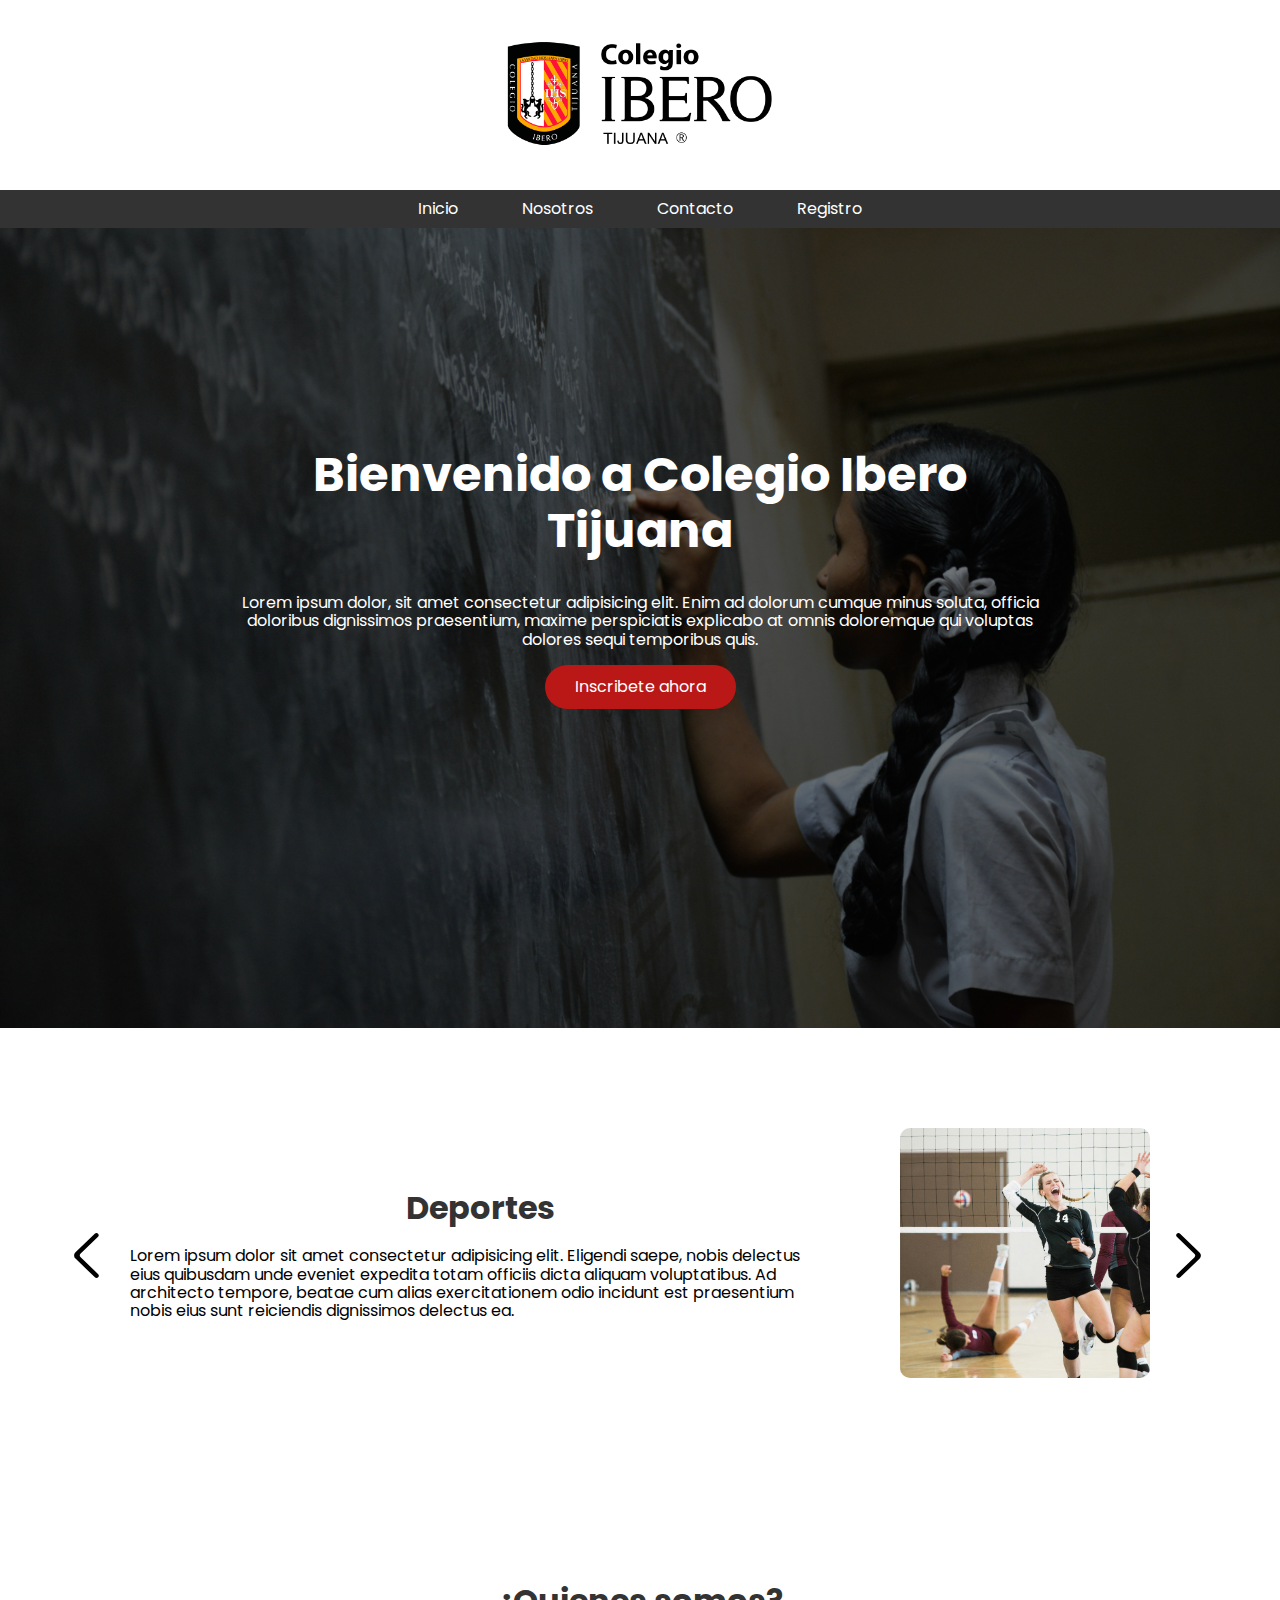
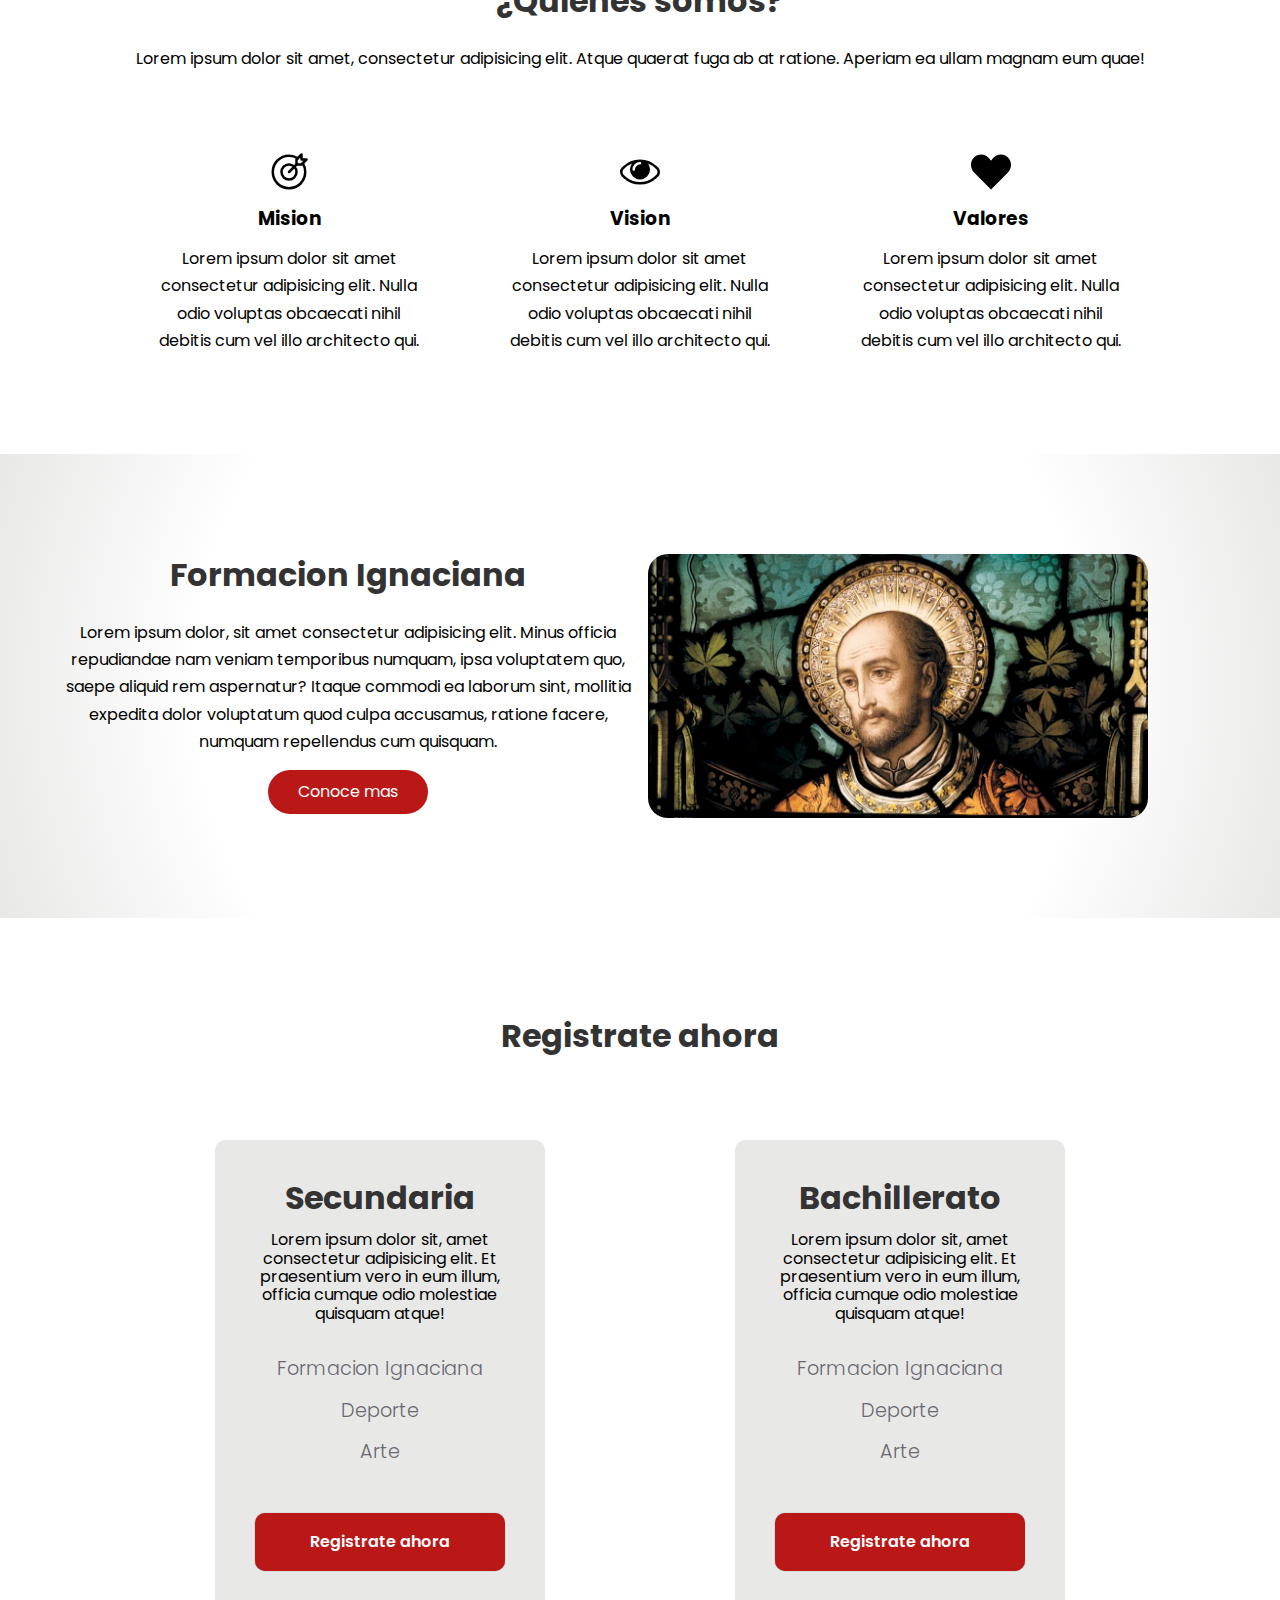
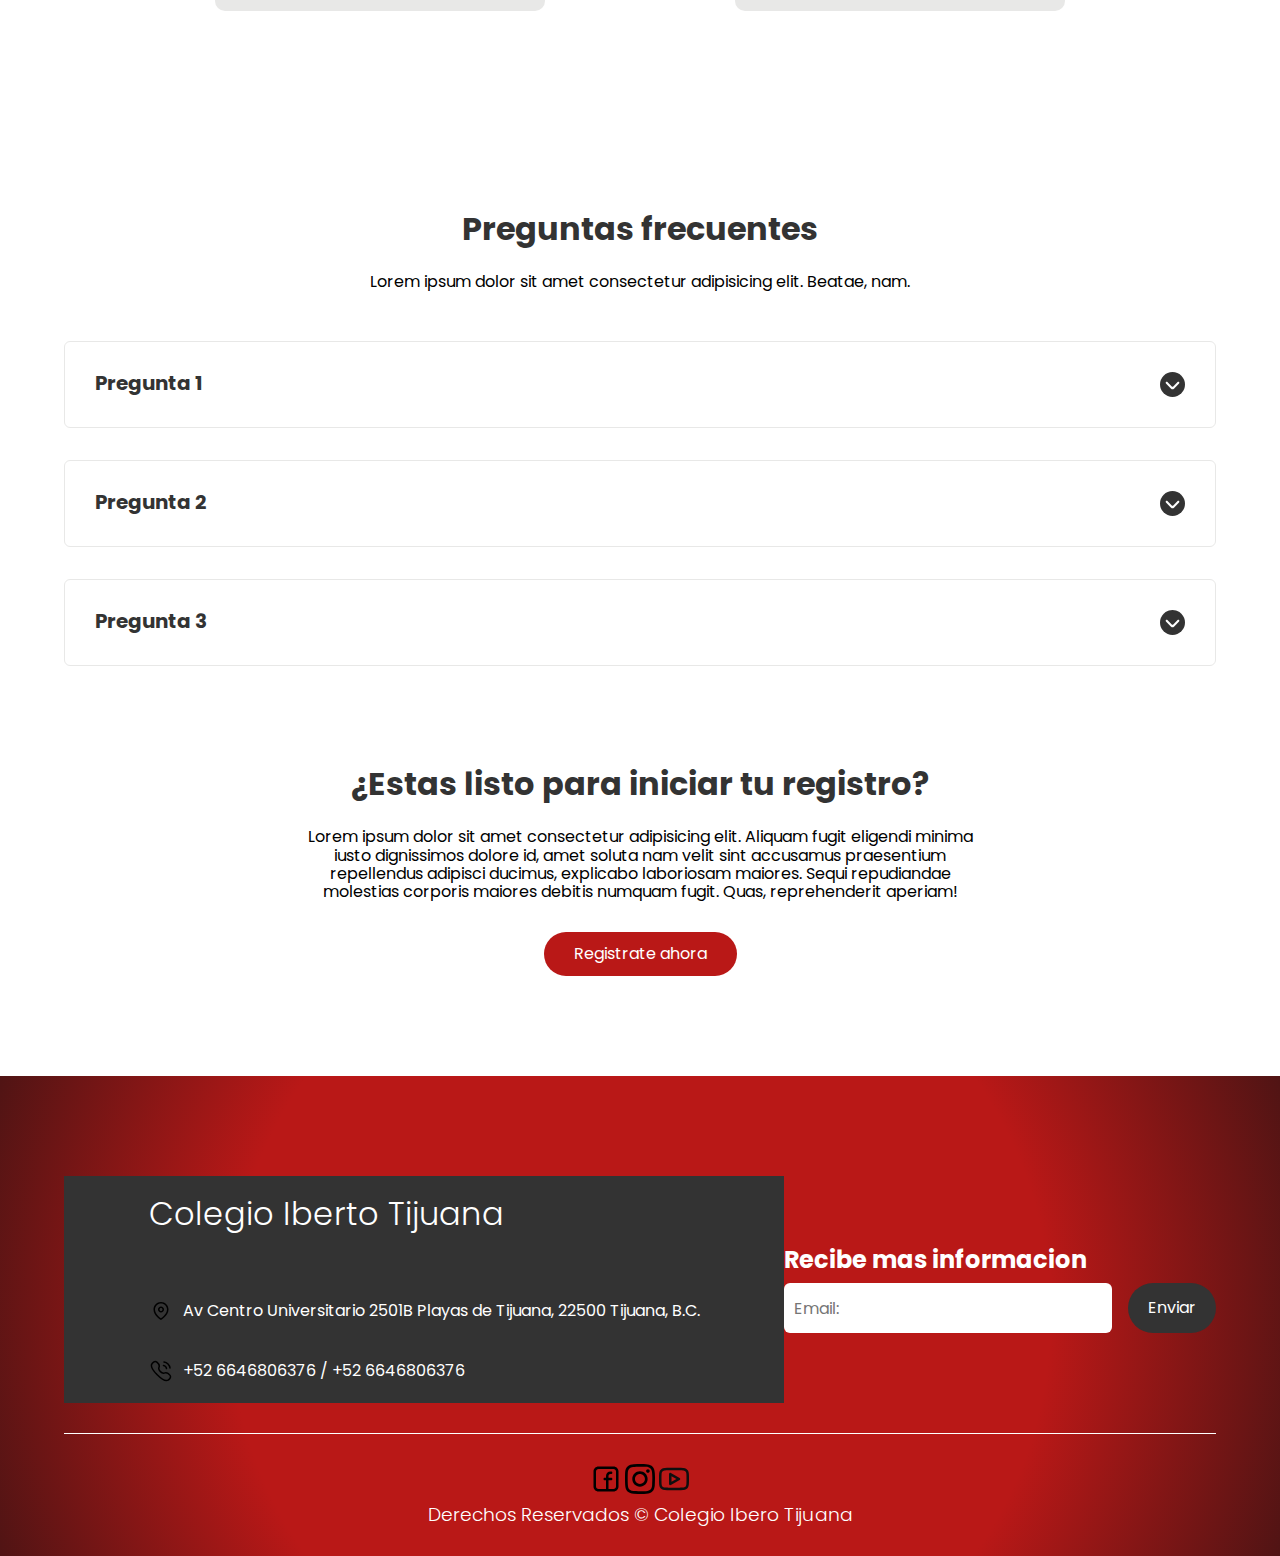
==== index.html @ 26d4b0ae "Inicio de repositorio" ====
<!DOCTYPE html>
<html lang="en">
<head>
    <meta charset="UTF-8">
    <meta name="viewport" content="width=device-width, initial-scale=1.0">
    <title>Colegio Ibero Tijuana</title>
    <link rel="shortcut icon" href="./images/favicon.png" type="image/x-icon">
    <link rel="stylesheet" href="./css/normalize.css">
    <link rel="stylesheet" href="./css/styles.css">
</head>
<body>
    <div class="header_top">
        <div class="logo_container">
            <img src="./images/logo.png" alt="Logo del Colegio Ibero" class="nav_logo-img">
        </div>
    </div>

    <nav class="nav">
        <ul class="nav_link nav_link--menu">
            <li class="nav_items">
                <a href="#" class="nav_links">Inicio</a>
            </li>
            <li class="nav_items">
                <a href="#" class="nav_links">Nosotros</a>
            </li>
            <li class="nav_items">
                <a href="#" class="nav_links">Contacto</a>
            </li>
            <li class="nav_items">
                <a href="#" class="nav_links">Registro</a>
            </li>
        </ul>
    </nav>
    <header class="hero">
        <section class="hero_container container">
            <h1 class="hero_title">Bienvenido a Colegio Ibero Tijuana</h1>
            <p>Lorem ipsum dolor, sit amet consectetur adipisicing elit. Enim ad dolorum cumque minus soluta, officia doloribus dignissimos praesentium, maxime perspiciatis explicabo at omnis doloremque qui voluptas dolores sequi temporibus quis.</p>
            <a href="#" class="cta">Inscribete ahora</a>
        </section>
    </header>

    <main>
        <section class="news">
            <div class="news_container container">
                <img src="./images/leftarrow.svg" alt="Imagen anterior" class="news_arrow" id="before">
                <section class="news_body news_body--show" data-id="1">
                    <div class="news_text">
                        <h2 class="subtitle">Deportes</h2>
                        <p class="news_review">Lorem ipsum dolor sit amet consectetur adipisicing elit. Eligendi saepe, nobis delectus eius quibusdam unde eveniet expedita totam officiis dicta aliquam voluptatibus. Ad architecto tempore, beatae cum alias exercitationem odio incidunt est praesentium nobis eius sunt reiciendis dignissimos delectus ea.</p>
                    </div>

                    <figure class="news_photo">
                        <img src="./images/sports.jpg" class="news_img">
                    </figure>
                </section>
                <section class="news_body" data-id="2">
                    <div class="news_text">
                        <h2 class="subtitle">Arte</h2>
                        <p class="news_review">Lorem ipsum dolor sit amet consectetur adipisicing elit. Eligendi saepe, nobis delectus eius quibusdam unde eveniet expedita totam officiis dicta aliquam voluptatibus. Ad architecto tempore, beatae cum alias exercitationem odio incidunt est praesentium nobis eius sunt reiciendis dignissimos delectus ea.</p>
                    </div>

                    <figure class="news_photo">
                        <img src="./images/art.jpg" class="news_img">
                    </figure>
                </section>
                <section class="news_body" data-id="3">
                    <div class="news_text">
                        <h2 class="subtitle">Religion</h2>
                        <p class="news_review">Lorem ipsum dolor sit amet consectetur adipisicing elit. Eligendi saepe, nobis delectus eius quibusdam unde eveniet expedita totam officiis dicta aliquam voluptatibus. Ad architecto tempore, beatae cum alias exercitationem odio incidunt est praesentium nobis eius sunt reiciendis dignissimos delectus ea.</p>
                    </div>

                    <figure class="news_photo">
                        <img src="./images/religion.jpg" class="news_img">
                    </figure>
                </section>
                <img src="./images/rightarrow.svg" alt="Siguiente imagen" class="news_arrow" id="after">
            </div>
        </section>

        <section class="container about">
            <h2 class="subtitle">¿Quienes somos?</h2>
            <p class="about_paragraph">Lorem ipsum dolor sit amet, consectetur adipisicing elit. Atque quaerat fuga ab at ratione. Aperiam ea ullam magnam eum quae!</p>

            <div class="about_main">
                <article class="about_icons">
                    <img src="./images/mission.svg" class="about_icon">
                    <h3 class="about_title">Mision</h3>
                    <p class="about_paragraph">Lorem ipsum dolor sit amet consectetur adipisicing elit. Nulla odio voluptas obcaecati nihil debitis cum vel illo architecto qui.</p>
                </article>
                <article class="about_icons">
                    <img src="./images/vision.svg" class="about_icon">
                    <h3 class="about_title">Vision</h3>
                    <p class="about_paragraph">Lorem ipsum dolor sit amet consectetur adipisicing elit. Nulla odio voluptas obcaecati nihil debitis cum vel illo architecto qui.</p>
                </article>
                <article class="about_icons">
                    <img src="./images/heart.svg" class="about_icon">
                    <h3 class="about_title">Valores</h3>
                    <p class="about_paragraph">Lorem ipsum dolor sit amet consectetur adipisicing elit. Nulla odio voluptas obcaecati nihil debitis cum vel illo architecto qui.</p>
                </article>
            </div>
        </section>

        <section class="formation">
            <div class="formation_container container">
                <div class="formation_texts">
                    <h2 class="subtitle">Formacion Ignaciana</h2>
                    <p class="formation_paragraph">Lorem ipsum dolor, sit amet consectetur adipisicing elit. Minus officia repudiandae nam veniam temporibus numquam, ipsa voluptatem quo, saepe aliquid rem aspernatur? Itaque commodi ea laborum sint, mollitia expedita dolor voluptatum quod culpa accusamus, ratione facere, numquam repellendus cum quisquam.</p>
                    <a href="#" class="cta">Conoce mas</a>
                </div>

                <figure class="formation_photo">
                    <img src="./images/ignacio.jpg" class="formation_img">
                </figure>
            </div>
        </section>

        <section class="modalities container">
            <h2 class="subtitle">Registrate ahora</h2>

            <div class="modalities_table">
                <div class="modalitie_element">
                    <h2 class="modalitie_name">Secundaria</h2>
                    <p>Lorem ipsum dolor sit, amet consectetur adipisicing elit. Et praesentium vero in eum illum, officia cumque odio molestiae quisquam atque!</p>
                
                
                    <div class="modalitie_items">
                        <p class="modalitie_features">Formacion Ignaciana</p>
                        <p class="modalitie_features">Deporte</p>
                        <p class="modalitie_features">Arte</p>
                    </div>

                    <a href="#" class="modalitie_cta">Registrate ahora</a>
                </div>
                <div class="modalitie_element">
                    <h2 class="modalitie_name">Bachillerato</h2>
                    <p>Lorem ipsum dolor sit, amet consectetur adipisicing elit. Et praesentium vero in eum illum, officia cumque odio molestiae quisquam atque!</p>
                
                
                    <div class="modalitie_items">
                        <p class="modalitie_features">Formacion Ignaciana</p>
                        <p class="modalitie_features">Deporte</p>
                        <p class="modalitie_features">Arte</p>
                    </div>

                    <a href="#" class="modalitie_cta">Registrate ahora</a>
                </div>
            </div>
        </section>

        <section class="questions container">
            <h2 class="subtitle">Preguntas frecuentes</h2>
            <p class="questions_paragraph">Lorem ipsum dolor sit amet consectetur adipisicing elit. Beatae, nam.</p>
            <section class="questions_container">
                <article class="questions_padding">
                    <div class="questions_answer">
                        <h3 class="questions_title">Pregunta 1
                            <span class="questions_arrow">
                                <img src="./images/arrow.svg" class="questions_img">
                            </span>
                        </h3>
                        <p class="questions_show">Lorem ipsum dolor, sit amet consectetur adipisicing elit. Corrupti repellat, ad labore quis velit accusantium. Excepturi doloremque eum molestias iste eaque nostrum, officia temporibus voluptatum dolores ipsum optio possimus accusamus adipisci hic amet labore fugiat autem consectetur. Maiores vel, dolore tenetur ex provident voluptas id.</p>
                    </div>
                </article>

                <article class="questions_padding">
                    <div class="questions_answer">
                        <h3 class="questions_title">Pregunta 2
                            <span class="questions_arrow">
                                <img src="./images/arrow.svg" class="questions_img">
                            </span>
                        </h3>
                        <p class="questions_show">Lorem ipsum dolor, sit amet consectetur adipisicing elit. Corrupti repellat, ad labore quis velit accusantium. Excepturi doloremque eum molestias iste eaque nostrum, officia temporibus voluptatum dolores ipsum optio possimus accusamus adipisci hic amet labore fugiat autem consectetur. Maiores vel, dolore tenetur ex provident voluptas id.</p>
                    </div>
                </article>

                <article class="questions_padding">
                    <div class="questions_answer">
                        <h3 class="questions_title">Pregunta 3
                            <span class="questions_arrow">
                                <img src="./images/arrow.svg" class="questions_img">
                            </span>
                        </h3>
                        <p class="questions_show">Lorem ipsum dolor, sit amet consectetur adipisicing elit. Corrupti repellat, ad labore quis velit accusantium. Excepturi doloremque eum molestias iste eaque nostrum, officia temporibus voluptatum dolores ipsum optio possimus accusamus adipisci hic amet labore fugiat autem consectetur. Maiores vel, dolore tenetur ex provident voluptas id.</p>
                    </div>
                </article>
            </section>

            <section class="start">
                <h2 class="subtitle">¿Estas listo para iniciar tu registro?</h2>
                <p class="questions_copy">Lorem ipsum dolor sit amet consectetur adipisicing elit. Aliquam fugit eligendi minima iusto dignissimos dolore id, amet soluta nam velit sint accusamus praesentium repellendus adipisci ducimus, explicabo laboriosam maiores. Sequi repudiandae molestias corporis maiores debitis numquam fugit. Quas, reprehenderit aperiam!</p>
                <a href="#" class="cta">Registrate ahora</a>
            </section>
        </section>

        <footer class="footer">
            <section class="footer_container container">
                <nav class="nav nav--footer">
                    <h2 class="footer_title">Colegio Iberto Tijuana</h2>
                    <div class="footer_location">
                        <img src="./images/location.svg" alt="Ubicación" class="footer_location-icon">
                        <p class="footer_location-text">Av Centro Universitario 2501B Playas de Tijuana,
                            22500 Tijuana, B.C.</p>
                    </div>
                    <div class="footer_location">
                        <img src="./images/phone.svg" alt="Ubicación" class="footer_location-icon">
                        <p class="footer_location-text">+52 6646806376 / +52 6646806376</p>
                    </div>
                </nav>

                <form action="" class="footer_form">
                    <h2 class="footer_newsletter">Recibe mas informacion</h2>
                    <div class="footer_inputs">
                        <input type="email" placeholder="Email: " class="footer_input">
                        <input type="submit" value="Enviar" class="footer_submit">
                    </div>
                </form>
            </section>

            <section class="footer_copy container">
                <div class="footer_social">
                    <a href="#" class="footer_icons"><img src="./images/facebook.svg" class="footer_img"></a>
                    <a href="#" class="footer_icons"><img src="./images/instagram.svg" class="footer_img"></a>
                    <a href="#" class="footer_icons"><img src="./images/youtube.svg" class="footer_img"></a>
                </div>

                <h3 class="footer_copyright">Derechos Reservados &copy; Colegio Ibero Tijuana</h3>
            </section>
        </footer>
    </main>

    <script src="./js/slider.js"></script>
    <script src="./js/question.js"></script>
    <script src="./js/menu.js"></script>
</body>
</html>
---- css/styles.css ----
@import url('https://fonts.googleapis.com/css2?family=Poppins:ital,wght@0,100;0,200;0,300;0,400;0,500;0,600;0,700;0,800;0,900;1,100;1,200;1,300;1,400;1,500;1,600;1,700;1,800;1,900&display=swap');

:root{
    --padding-container: 100px 0;
    --color-title: #333333;
}

body{
    font-family: "Poppins", serif;
}

.container{
    width: 90%;
    max-width: 1200px;
    margin: 0 auto;
    overflow: hidden;
    padding: var(--padding-container);
}

.header_top {
    width: 100%;
    background-color: white; /* Fondo blanco */
    padding: 20px 0; /* Espacio interno */
    display: flex;
    justify-content: center; /* Centra el logo horizontalmente */
    align-items: center; /* Centra el logo verticalmente */
}

.hero{
    width: 100%;
    height: 100vh;
    min-height: 600px;
    max-height: 800px;
    position: relative;
    display: flex;
    flex-direction: column;
    justify-content: center; /* Centra el contenido verticalmente */
    align-items: center; /* Centra el contenido horizontalmente */
    color: #fff;
    overflow: hidden;
}

.hero::before {
    content: "";
    position: absolute;
    top: 0;
    left: 0;
    width: 100%;
    height: 100%;
    background-image: linear-gradient(180deg, #0000008c 0%, #0000008c 100%), url('../images/educacion.jpg');
    background-size: cover;
    background-position: center;
    z-index: -1;
}

.hero_container {
    max-width: 800px;
    text-align: center;
    z-index: 1; /* Asegura que el contenido esté por encima de la imagen de fondo */
}

.hero_title {
    font-size: 3rem;
    margin-bottom: 20px;
}

.hero_paragraph {
    margin-bottom: 20px;
}

.nav_container{
    width: 100%;
    display: flex;
    flex-direction: column;
    align-items: center;
    padding-top: 20px; /* Espacio en la parte superior */
    position: relative;
    z-index: 1;
}

.logo_top {
    width: 100%;
    background-color: white; /* Fondo blanco */
    padding: 20px 0; /* Espacio interno */
    display: flex;
    justify-content: center; /* Centra el logo horizontalmente */
    align-items: center; /* Centra el logo verticalmente */
}

.logo_container {
    display: flex;
    justify-content: center;
    align-items: center;
}

.nav_logo-img{
    width: 300px;
    height: auto;
}

.hero::before{
    content: "";
    position: absolute;
    top: 0;
    left: 0;
    width: 100%;
    height: 100%;
    background-image: linear-gradient(180deg, #0000008c 0%, #0000008c 100%), url('../images/educacion.jpg');
    background-size: cover;
    z-index: -1;
}

.nav {
    width: 100%;
    background-color: #333; /* Fondo oscuro para la barra de navegación */
    padding: 10px 0; /* Espacio interno */
    display: flex;
    justify-content: center; /* Centra los enlaces horizontalmente */
}

.nav_title{
    font-weight: 300;
}

.nav_items{
    list-style: none;
}

.nav_link{
    display: flex;
    gap: 2em; /* Espacio entre los enlaces */
    padding: 0;
    margin: 0;
    list-style: none;
}

.nav_links{
    color: #fff;
    text-decoration: none;
    padding: 8px 16px;
    border-radius: 20px;
    transition: background-color 0.3s ease;
}

.nav_links:hover{
    background-color: #b91817;
}

.nav_menu{
    margin-left: auto;
    cursor: pointer;
    display: none;
}

.nav_img{
    display: block;
    width: 30px;
}

.nav_close{
    display: var(--show, none);  
}

.hero_container{
    max-width: 800px;
    --padding-container: 0;
    display: grid;
    grid-auto-rows: max-content;
    align-content: center;
    gap: 1em;
    padding-bottom: 100px;
    text-align: center;
}

.hero_title{
    font-size: 3rem;
}

.hero_paragraph{
    margin-bottom: 20px;
}

.cta{
    display: inline-block;
    background-color: #b91817;
    justify-self: center;
    color: #fff;
    text-decoration: none;
    padding: 13px 30px;
    border-radius: 32px;
}

/*About*/

.about{
    text-align: center;
}

.subtitle{
    color: var(--color-title);
    font-size: 2rem;
    margin-bottom: 25px;
}

.about_paragraph{
    line-height: 1.7;
}

.about_main{
    padding-top: 80px;
    display: grid;
    width: 90%;
    margin: 0 auto;
    gap: 1em;
    overflow: hidden;
    grid-template-columns: repeat(auto-fit, minmax(260px, auto));
}

.about_icons{
    display: grid;
    gap: 1em;
    justify-items: center;
    width: 260px;
    overflow: hidden;
    margin: 0 auto;
}

.about_icon{
    width: 40px;
}


/* Formation */

.formation{
    background-color: rgb(255,255,255);
    background: radial-gradient(circle, rgba(255,255,255,1) 65%, rgba(232,232,231,1) 100%);
    overflow: hidden;
}

.formation_container{
    display: grid;
    grid-template-columns: 1fr 1fr;
    gap: 1em;
    align-items: center;
}

.formation_photo{
    max-width: 500px;
}

.formation_paragraph{
    line-height: 1.7;
    margin-bottom: 15px;
}

.formation_img{
    width: 100%;
    display: block;
    border-radius: 20px;
}

.formation_texts{
    text-align: center;
}


/*Modalidades*/

.modalities{
    text-align: center;
}

.modalities_table{
    padding-top: 60px;
    display: flex;
    flex-wrap: wrap;
    gap: 2.5em;
    justify-content: space-evenly;
    align-items: center;
}

.modalitie_element{
    background-color: #e8e8e7;
    text-align: center;
    border-radius: 10px;
    width: 330px;
    padding: 40px;
    --color-modalitie: #333333;
    --bg-cta: #b91817;
    --color-items: #696871;
}

.modalitie_name{
    color: var(--color-modalitie);
    margin-bottom: 15px;
    font-weight: 700;
    font-size: 2rem;
}

.modalitie_items{
    margin-top: 35px;
    display: grid;
    gap: 1em;
    font-weight: 300;
    font-size: 1.2rem;
    margin-bottom: 50px;
    color: var(--color-items);
}

.modalitie_cta{
    display: block;
    padding: 20px 0;
    border-radius: 10px;
    text-decoration: none;
    background-color: var(--bg-cta);
    font-weight: 600;
    box-shadow: 0 0 1px rgba(0, 0, 0, .5);
    color: #fff;
}


/*News*/

.news{
    background-color: #fff;
}

.news_container{
    display: grid;
    grid-template-columns: 50px 1fr 50px;
    gap: 1em;
    align-items: center;
}

.news_body{
    display: grid;
    grid-template-columns: 1fr max-content;
    justify-content: space-between;
    align-items: center;
    gap: 2em;
    grid-column: 2/3;
    grid-row: 1/2;
    opacity: 0;
    pointer-events: none;
}

.news_body--show{
    pointer-events: unset;
    opacity: 1;
    transition: opacity 1.5s ease-in-out;
}

.news_img{
    width: 250px;
    height: 250px;
    border-radius: 10px;
    object-fit: cover;
    object-position: 50% 30%;
}

.news_text{
    max-width: 700px;
}

.news .subtitle{
    text-align: center;
    width: 100%;
    margin: 0 auto;
    margin-bottom: 20px;
}

/*.news_course{
    background-color: aqua;
    color: #fff;
    display: inline-block;
    padding: 5px;
}*/

.news_arrow{
    width: 90%;
    cursor: pointer;
}

/* Questions */

.questions{
    text-align: center;
}

.questions_container{
    display: grid;
    gap: 2em;
    padding-top: 50px;
    padding-bottom: 100px;
}

.questions_padding{
    padding: 0;
    transition: padding .3s;
    border: 1px solid #e8e8e7;
    border-radius: 6px;
}

.questions_padding--add{
    padding-bottom: 30px;
}

.questions_answer{
    padding: 0 30px 0;
    overflow: hidden;
}

.questions_title{
    text-align: left;
    display: flex;
    font-size: 20px;
    padding: 30px 0 30px;
    cursor: pointer;
    color: var(--color-title);
    justify-content: space-between;
}

.questions_arrow{
    border-radius: 50%;
    background-color: var(--color-title);
    width: 25px;
    height: 25px;
    display: flex;
    justify-content: center;
    align-items: center;
    align-self: flex-end;
    margin-left: 10px;
    transition: transform .3s;
}

.questions_arrow--rotate{
    transform: rotate(180deg);
}

.questions_show{
    text-align: left;
    height: 0;
    transition: height .3s;
}

.questions_img{
    display: block;
}

.questions_copy{
    width: 60%;
    margin: 0 auto;
    margin-bottom: 30px;
}

/*Footer*/

.footer{
    background: radial-gradient(circle, rgba(185,24,23,1) 60%, rgba(80,20,20,1) 100%);
}

.footer_title{
    font-weight: 300;
    font-size: 2rem;
    margin-bottom: 30px;
}

.footer_title, .footer_newsletter{
    color: #fff;
}

.footer_container{
    display: flex;
    justify-content: space-between;
    align-items: center;
    border-bottom: 1px solid #fff;
    padding-bottom: 30px;
}

.nav--footer{
    padding: 20px;
    display: grid;
    gap: 1em;
    grid-auto-flow: row;
    height: 100%;
}

.footer_location{
    display: flex;
    align-items: center;
    gap: 10px;
    margin-top: 20px;
}

.footer_location-icon{
    width: 24px;
    height: 24px;
    fill: #fff;
}

.footer_location-text{
    color: #fff;
    font-size: 1rem;
    margin: 0;
}

/*.nav_link--footer{
    display: flex;
    margin: 0;
    margin-right:20px;
    flex-wrap: wrap;
}*/

.footer_inputs{
    margin-top: 10px;
    display: flex;
    overflow: hidden;
}

.footer_input{
    background-color: #fff;
    height: 50px;
    display: block;
    padding-left: 10px;
    border-radius: 6px;
    font-size: 1rem;
    outline: none;
    border: none;
    margin-right: 16px;
}

.footer_submit{
    margin-left: auto;
    display: inline-block;
    height: 50px;
    padding: 0 20px;
    background-color: #333333;
    border: none;
    font-size: 1rem;
    color: #fff;
    border-radius: 30px;
}

.footer_copy{
    --padding-container: 30px 0;
    text-align: center;
    color: #fff;
}

.footer_copyright{
    font-weight: 300;
}

.footer_icons{
    display: inline-flex;
    margin-bottom: 10px;
}

.footer_img{
    width: 30px;
}

/* Media */

@media (max-width:800px){
    .nav_menu{
        display: block;
    }

    .nav_link--menu{
        position: fixed;
        background-color: #000;
        top: 0;
        left: 0;
        height: 100%;
        width: 100%;
        display: flex;
        flex-direction: column;
        justify-content: space-evenly;
        align-items: center;
        z-index: 100;
        opacity: 0;
        pointer-events: none;
        transition: .7s opacity;
    }

    .nav_link--show{
        --show: block;
        opacity: 1;
        pointer-events: unset;
    }

    .nav_close{
        position: absolute;
        top: 30px;
        right: 30px;
        width: 30px;
        cursor: pointer;
    }
}
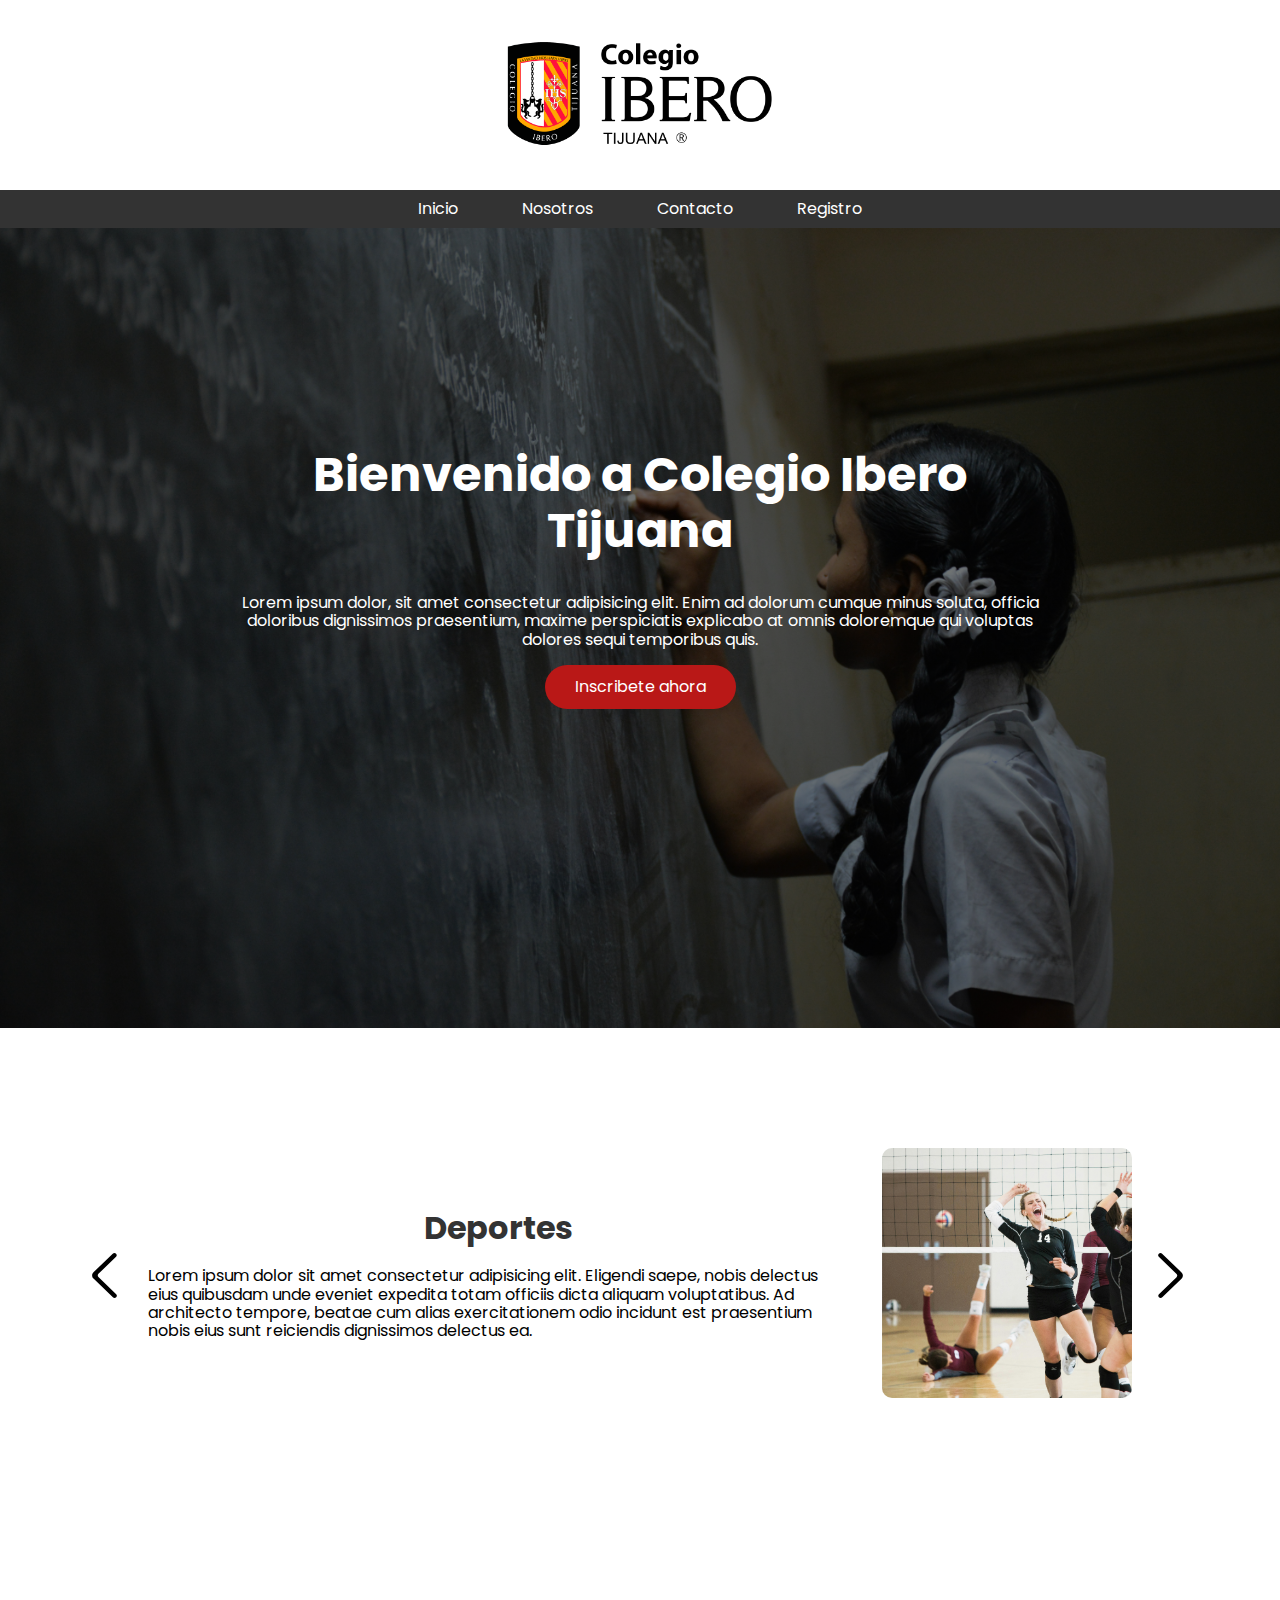
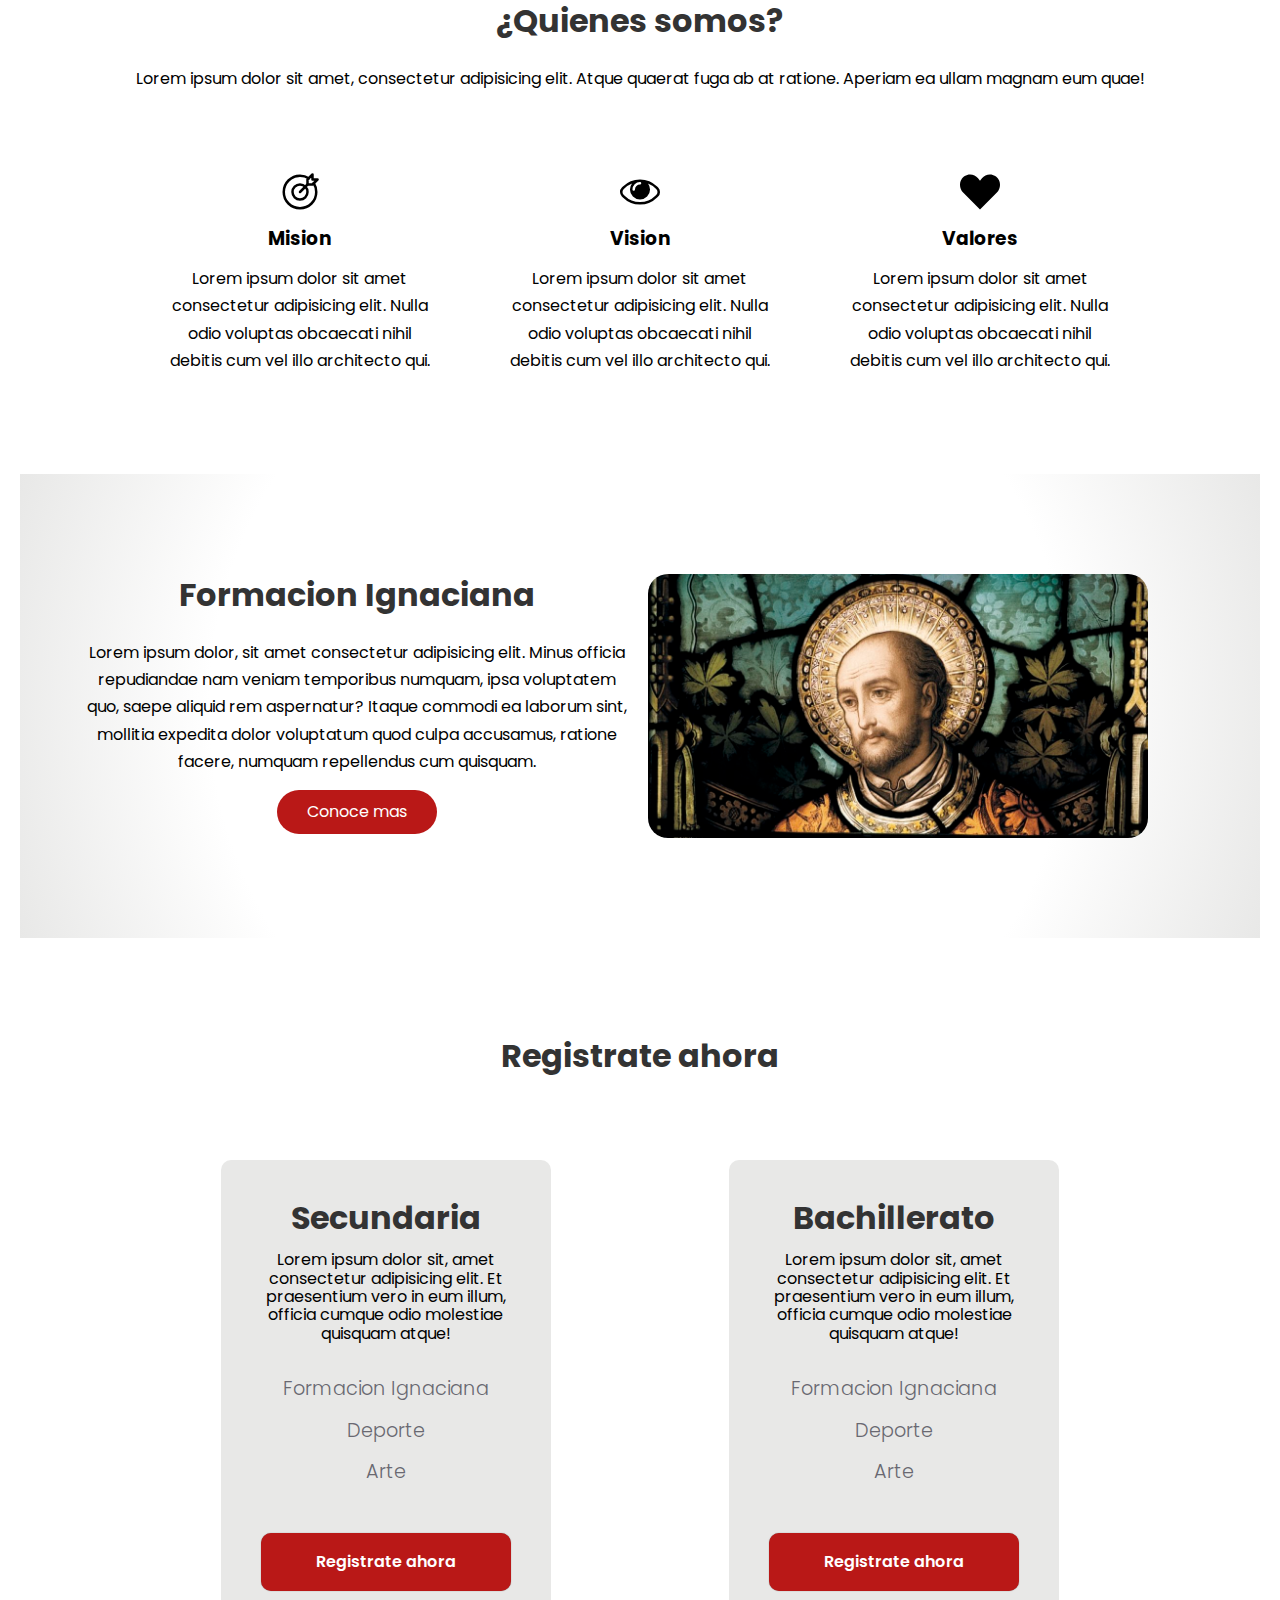
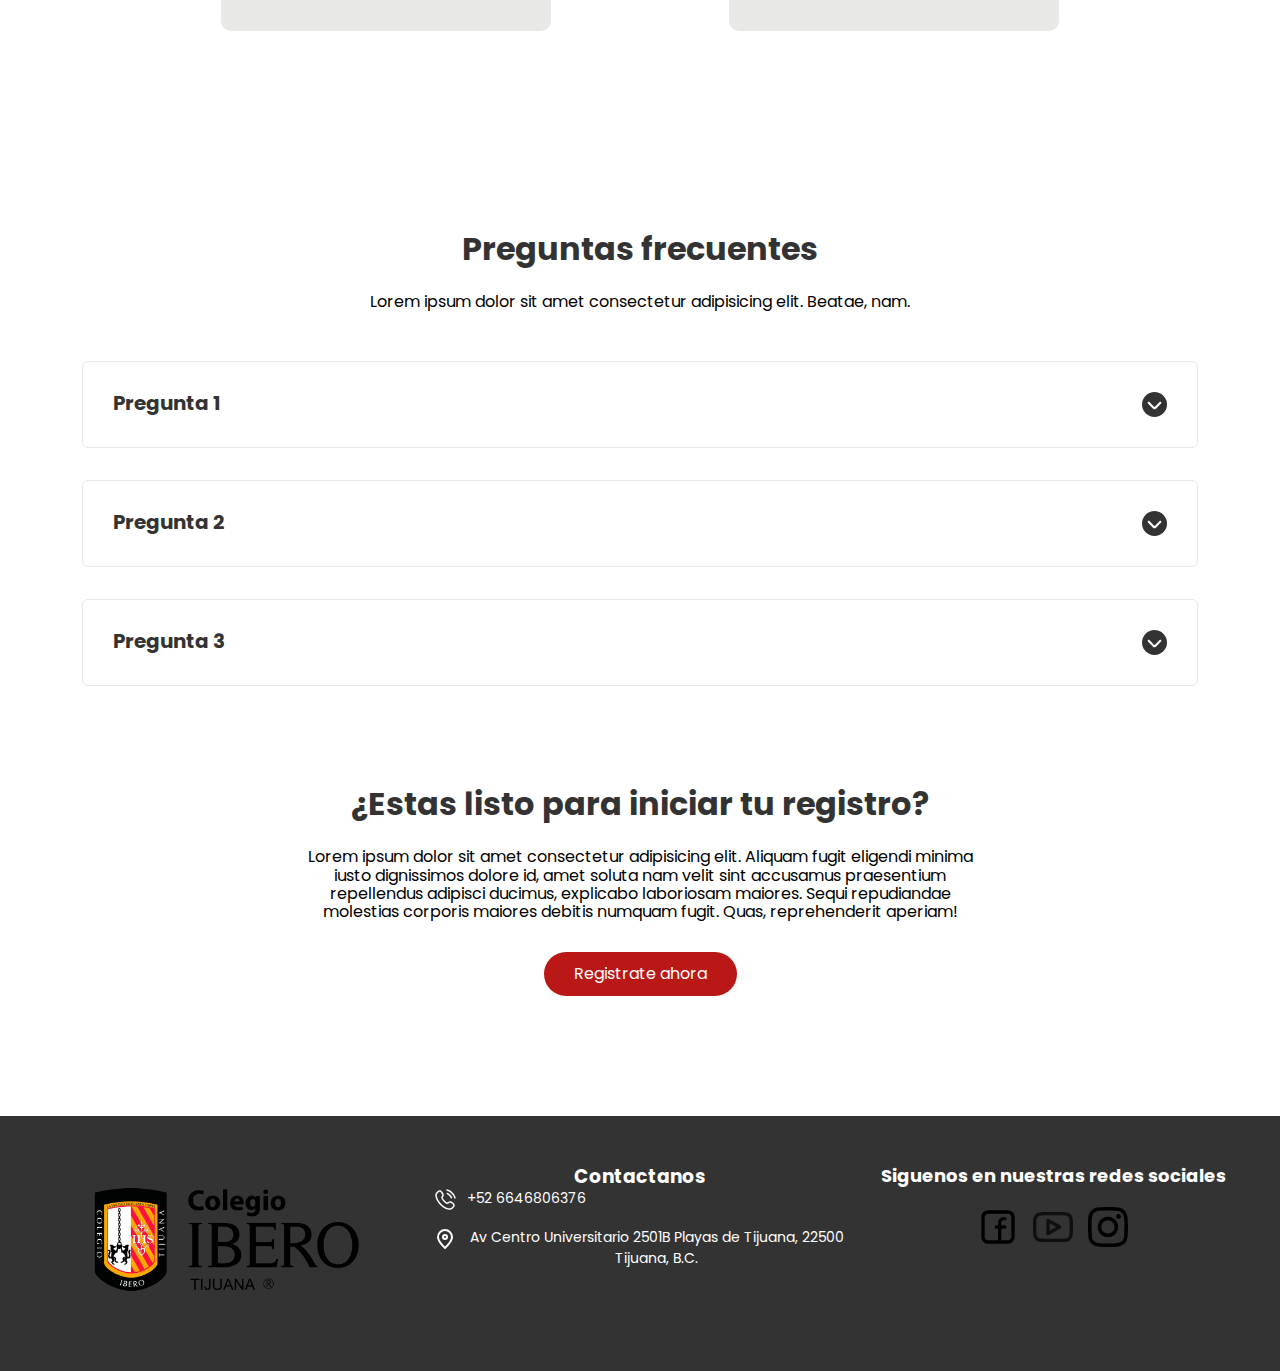
==== commit 30d1db27: "Correccion de footer y barra de navegador, se añadio pagina y diseño de mision vision y valores" ====
--- a/index.html
+++ b/index.html
@@ -29,7 +29,14 @@
             <li class="nav_items">
                 <a href="#" class="nav_links">Registro</a>
             </li>
+
+            <img src="./images/close.svg" class="nav_close">
         </ul>
+
+        <div class="nav_menu">
+            <img src="./images/menu.svg" class="nav_img">
+        </div>
+
     </nav>
     <header class="hero">
         <section class="hero_container container">
@@ -191,42 +198,42 @@
                 <a href="#" class="cta">Registrate ahora</a>
             </section>
         </section>
-
-        <footer class="footer">
-            <section class="footer_container container">
-                <nav class="nav nav--footer">
-                    <h2 class="footer_title">Colegio Iberto Tijuana</h2>
-                    <div class="footer_location">
-                        <img src="./images/location.svg" alt="Ubicación" class="footer_location-icon">
-                        <p class="footer_location-text">Av Centro Universitario 2501B Playas de Tijuana,
-                            22500 Tijuana, B.C.</p>
-                    </div>
-                    <div class="footer_location">
-                        <img src="./images/phone.svg" alt="Ubicación" class="footer_location-icon">
-                        <p class="footer_location-text">+52 6646806376 / +52 6646806376</p>
-                    </div>
-                </nav>
-
-                <form action="" class="footer_form">
-                    <h2 class="footer_newsletter">Recibe mas informacion</h2>
-                    <div class="footer_inputs">
-                        <input type="email" placeholder="Email: " class="footer_input">
-                        <input type="submit" value="Enviar" class="footer_submit">
-                    </div>
-                </form>
-            </section>
-
-            <section class="footer_copy container">
-                <div class="footer_social">
-                    <a href="#" class="footer_icons"><img src="./images/facebook.svg" class="footer_img"></a>
-                    <a href="#" class="footer_icons"><img src="./images/instagram.svg" class="footer_img"></a>
-                    <a href="#" class="footer_icons"><img src="./images/youtube.svg" class="footer_img"></a>
-                </div>
-
-                <h3 class="footer_copyright">Derechos Reservados &copy; Colegio Ibero Tijuana</h3>
-            </section>
-        </footer>
     </main>
+
+    <footer class="footer">
+        <div class="footer_section">
+            <img src="./images/logo.png" alt="Logo de la empresa" class="footer_logo">
+        </div>
+    
+        <div class="footer_section">
+            <h3 class="footle_title">Contactanos</h3>
+            <div class="footer_contact">
+                <img src="./images/phone.svg" alt="Ícono de teléfono" class="footer_icon">
+                <p class="footer_text">+52 6646806376</p>
+            </div>
+            <div class="footer_contact">
+                <img src="./images/location.svg" alt="Ícono de ubicación" class="footer_icon">
+                <p class="footer_text">Av Centro Universitario 2501B Playas de Tijuana, 22500 Tijuana, B.C.</p>
+            </div>
+            
+        </div>
+    
+        <div class="footer_section">
+            <h3 class="footer_title">Siguenos en nuestras redes sociales</h3>
+            <div class="footer_social">
+                <a href="#" target="" class="footer_social-link">
+                    <img src="./images/facebook.svg" alt="Facebook" class="footer_social-icon">
+                </a>
+                <a href="#" target="_blank" class="footer_social-link">
+                    <img src="./images/youtube.svg" alt="" class="footer_social-icon">
+                </a>
+                <a href="#" target="" class="footer_social-link">
+                    <img src="./images/instagram.svg" alt="Instagram" class="footer_social-icon">
+                </a>
+            </div>
+            
+        </div>
+    </footer>
 
     <script src="./js/slider.js"></script>
     <script src="./js/question.js"></script>
@@ -234,3 +241,4 @@
 </body>
 </html>
 
+
--- a/css/styles.css
+++ b/css/styles.css
@@ -127,11 +127,21 @@
 }
 
 .nav_link{
+    margin-left: auto;
+    padding: 0;
+    display: grid;
+    grid-auto-flow: column;
+    grid-auto-columns: max-content;
+    gap: 2em;
+}
+
+.nav_link--menu {
     display: flex;
     gap: 2em; /* Espacio entre los enlaces */
     padding: 0;
     margin: 0;
     list-style: none;
+    justify-content: center; /* Centra los elementos del menú */
 }
 
 .nav_links{
@@ -456,110 +466,189 @@
 
 /*Footer*/
 
-.footer{
-    background: radial-gradient(circle, rgba(185,24,23,1) 60%, rgba(80,20,20,1) 100%);
+/* Estilos generales del footer */
+.footer {
+    background-color: #333333; /* Fondo oscuro */
+    color: #ffffff; /* Texto blanco */
+    padding: 40px 20px; /* Espaciado interno */
+    display: flex;
+    justify-content: space-between; /* Distribuye las secciones horizontalmente */
+    align-items: flex-start;
+    flex-wrap: wrap;
+    width: 100%;
+    box-sizing: border-box;
+    margin: 0;
+}
+
+/* Estilos para cada sección del footer */
+.footer_section {
+    flex: 1; /* Cada sección ocupa el mismo espacio */
+    text-align: center; /* Centra el contenido */
+    margin: 10px 0;
+    min-width: 250px; /* Espaciado entre secciones */
+}
+
+/* Estilos para el logo */
+.footer_logo {
+    max-width: 300px; /* Tamaño máximo del logo */
+    height: auto; /* Mantiene la proporción */
 }
 
 .footer_title{
-    font-weight: 300;
+    font-size: 18px;
+    margin-bottom: 20px;
+    font-weight: bold;
+}
+
+.footer_contact{
+    display: flex;
+    align-items: flex-start;
+    margin-bottom: 15px;
+}
+
+
+.footer_icon {
+    width: 24px; /* Tamaño de los íconos */
+    height: 24px;
+    margin-right: 10px; /* Espacio entre el ícono y el texto */
+}
+
+.footer_text {
+    margin: 0; /* Elimina el margen predeterminado */
+    font-size: 14px;
+    line-height: 1.5; /* Tamaño del texto */
+}
+
+.footer_social{
+    display: flex;
+    justify-content: center;
+    gap: 15px;
+    margin-top: 15px;
+}
+
+/* Estilos para los íconos de redes sociales */
+.footer_social-link {
+    display: inline-block; /* Permite aplicar márgenes */
+}
+
+.footer_social-icon {
+    width: 40px; /* Tamaño de los íconos de redes sociales */
+    height: 40px;
+    transition: transform 0.3s ease; /* Efecto de hover */
+}
+
+.footer_social-icon:hover {
+    transform: scale(1.1); /* Efecto de escala al pasar el mouse */
+}
+
+/* Responsividad para pantallas pequeñas */
+@media (max-width: 768px) {
+    .footer {
+        flex-direction: column; /* Cambia a una columna en pantallas pequeñas */
+        text-align: center;
+    }
+
+    .footer_section {
+        margin: 20px 0; /* Espaciado entre secciones */
+    }
+    
+    .footer_logo{
+        max-width: 200px;
+    }
+
+    .footer_title{
+        margin-bottom: 20px;
+    }
+
+    .footer_social{
+        margin-top: 20px;
+    }
+}
+
+/* Mision */
+
+header {
+    /*background-color: #000;*/
+    color: #000;
+    padding: 5px;
+    text-align: center;
+}
+
+h1 {
+    margin: 0;
+    font-size: 2.5rem;
+}
+
+main {
+    padding: 20px;
+}
+
+/* Contenedor de cada sección */
+.section-container {
+    display: flex;
+    align-items: center;
+    margin-bottom: 40px;
+    background-color: #fff;
+    padding: 20px;
+    border-radius: 8px;
+    box-shadow: 0 4px 8px rgba(0, 0, 0, 0.1);
+}
+
+/* Contenedor de la imagen */
+.image-container {
+    flex: 1;
+    margin-right: 20px;
+}
+
+.image-container img {
+    width: 100%;
+    max-width: 300px;
+    border-radius: 20px;
+}
+
+/* Contenedor del texto */
+.text-container {
+    flex: 2;
+}
+
+.text-container h2 {
+    margin-top: 0;
     font-size: 2rem;
-    margin-bottom: 30px;
-}
-
-.footer_title, .footer_newsletter{
-    color: #fff;
-}
-
-.footer_container{
-    display: flex;
-    justify-content: space-between;
-    align-items: center;
-    border-bottom: 1px solid #fff;
-    padding-bottom: 30px;
-}
-
-.nav--footer{
-    padding: 20px;
-    display: grid;
-    gap: 1em;
-    grid-auto-flow: row;
-    height: 100%;
-}
-
-.footer_location{
-    display: flex;
-    align-items: center;
-    gap: 10px;
-    margin-top: 20px;
-}
-
-.footer_location-icon{
-    width: 24px;
-    height: 24px;
-    fill: #fff;
-}
-
-.footer_location-text{
-    color: #fff;
-    font-size: 1rem;
-    margin: 0;
-}
-
-/*.nav_link--footer{
-    display: flex;
-    margin: 0;
-    margin-right:20px;
-    flex-wrap: wrap;
-}*/
-
-.footer_inputs{
-    margin-top: 10px;
-    display: flex;
-    overflow: hidden;
-}
-
-.footer_input{
-    background-color: #fff;
-    height: 50px;
-    display: block;
-    padding-left: 10px;
-    border-radius: 6px;
-    font-size: 1rem;
-    outline: none;
-    border: none;
-    margin-right: 16px;
-}
-
-.footer_submit{
-    margin-left: auto;
-    display: inline-block;
-    height: 50px;
-    padding: 0 20px;
-    background-color: #333333;
-    border: none;
-    font-size: 1rem;
-    color: #fff;
-    border-radius: 30px;
-}
-
-.footer_copy{
-    --padding-container: 30px 0;
-    text-align: center;
-    color: #fff;
-}
-
-.footer_copyright{
-    font-weight: 300;
-}
-
-.footer_icons{
-    display: inline-flex;
+    color: #333;
+}
+
+.text-container p {
+    font-size: 1.1rem;
+    line-height: 1.6;
+}
+
+.text-container ul {
+    list-style-type: disc;
+    padding-left: 20px;
+}
+
+.text-container li {
     margin-bottom: 10px;
-}
-
-.footer_img{
-    width: 30px;
-}
+    font-size: 1.1rem;
+}
+
+/* Responsive Design */
+@media (max-width: 768px) {
+    .section-container {
+        flex-direction: column;
+        text-align: center;
+    }
+
+    .image-container {
+        margin-right: 0;
+        margin-bottom: 20px;
+    }
+
+    .image-container img {
+        max-width: 100%;
+    }
+}
+
 
 /* Media */
 
